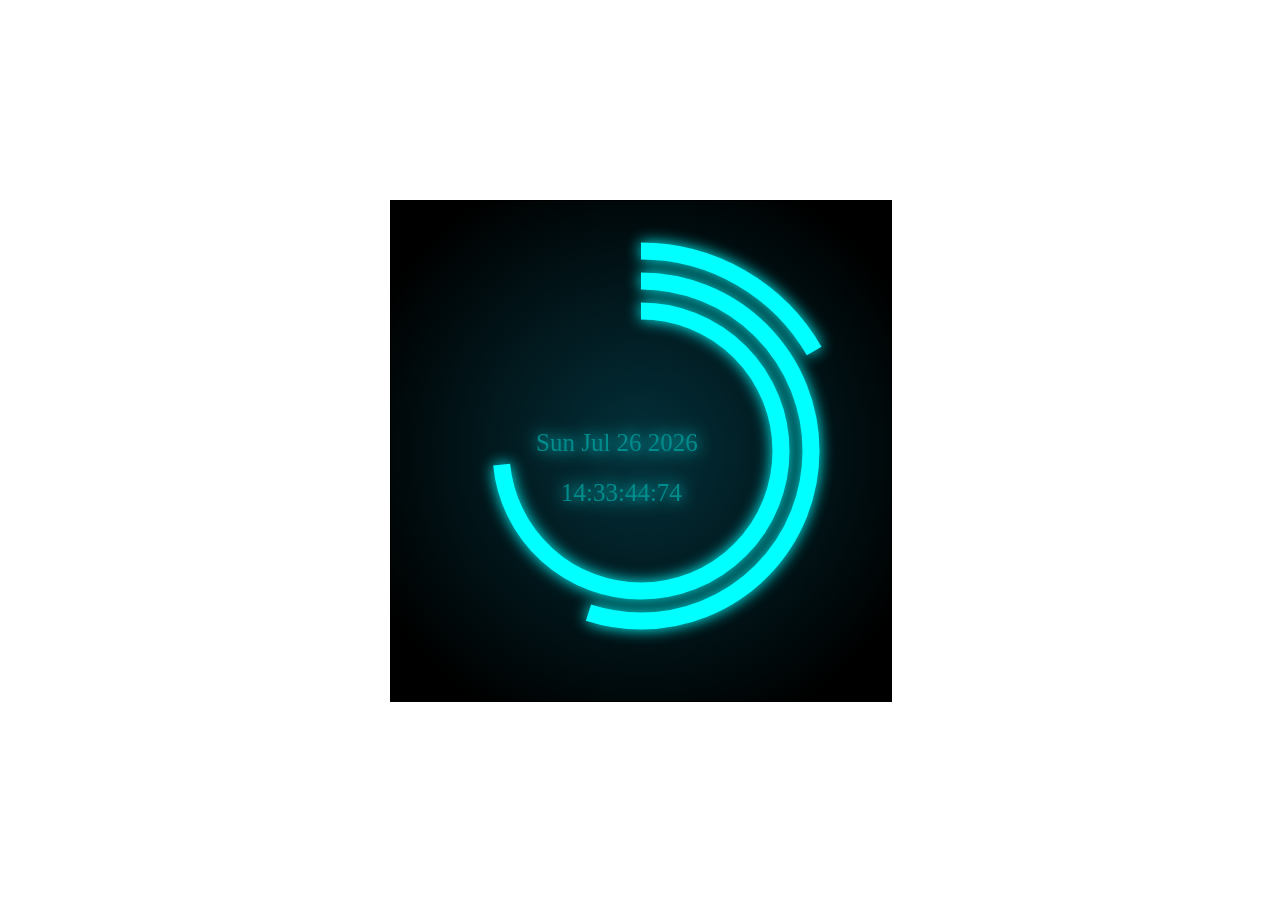
==== index.html @ 2221da6e "旋转时钟" ====
<!DOCTYPE html>
<html lang="en">

<head>
    <meta charset="UTF-8">
    <meta name="viewport" content="width=device-width, initial-scale=1.0">
    <title>Document</title>
    <style>
        canvas {
            border: 1px solid black;
            position: absolute;
            top: 50%;
            left: 50%;
            margin-top: -250px;
            margin-left: -250px;
        }
    </style>
</head>

<body>
    <canvas width="500" height="500" id="myCanvas">
    <script>
        var myCanvas = document.getElementById("myCanvas");
        //获取画笔
        var ctx = myCanvas.getContext('2d');
        //画笔的颜色 宽度
        ctx.strokeStyle = "#0ff";
        ctx.lineWidth = 17;
        ctx.shadowBlur = 15;
        ctx.shadowColor = "#0ff";

        function readerTime() {
            //获取当前时间
            var date = new Date();
            var today = date.toDateString();
            var h = date.getHours();
            var m = date.getMinutes();
            var s = date.getSeconds();
            var ms = date.getMilliseconds();

            var rs = s + ms / 1000;
            // console.log(h, m);
            // 背景 圆弧（ 时分秒） 文字时间日期
            grandint = ctx.createRadialGradient(250, 250, 5, 250, 250, 300); //渐变
            //规定渐变颜色
            grandint.addColorStop(0, '#03303a');
            grandint.addColorStop(1, '#000');
            ctx.fillStyle = grandint;
            ctx.fillRect(0, 0, 500, 500);
            //时针
            ctx.beginPath();
            ctx.arc(250, 250, 200, deg(270), deg((h * 30) - 90));
            ctx.stroke();
            //分针
            ctx.beginPath();
            ctx.arc(250, 250, 170, deg(270), deg((m * 6) - 90));
            ctx.stroke();
            //秒针
            ctx.beginPath();
            ctx.arc(250, 250, 140, deg(270), deg((rs * 6) - 90));
            ctx.stroke();
            //日期
            ctx.font = '25px Helvetice';
            ctx.fillStyle = '#008c8c';
            ctx.fillText(today, 145, 250);
            //时间
            ctx.font = '25px Helvetice';
            ctx.fillStyle = '#008c8c';
            //取后两位
            var h = ('0' + h).slice(-2);
            var m = ('0' + m).slice(-2);
            var s = ('0' + s).slice(-2);
            ctx.fillText(h + ':' + m + ':' + s + ':' + ms, 170, 300);
        }
        //动画
        setInterval(readerTime, 40);
        //角度转换弧度
        function deg(deg) {
            var f = Math.PI / 180;
            return deg * f;
        }
    </script>
</body>

</html>
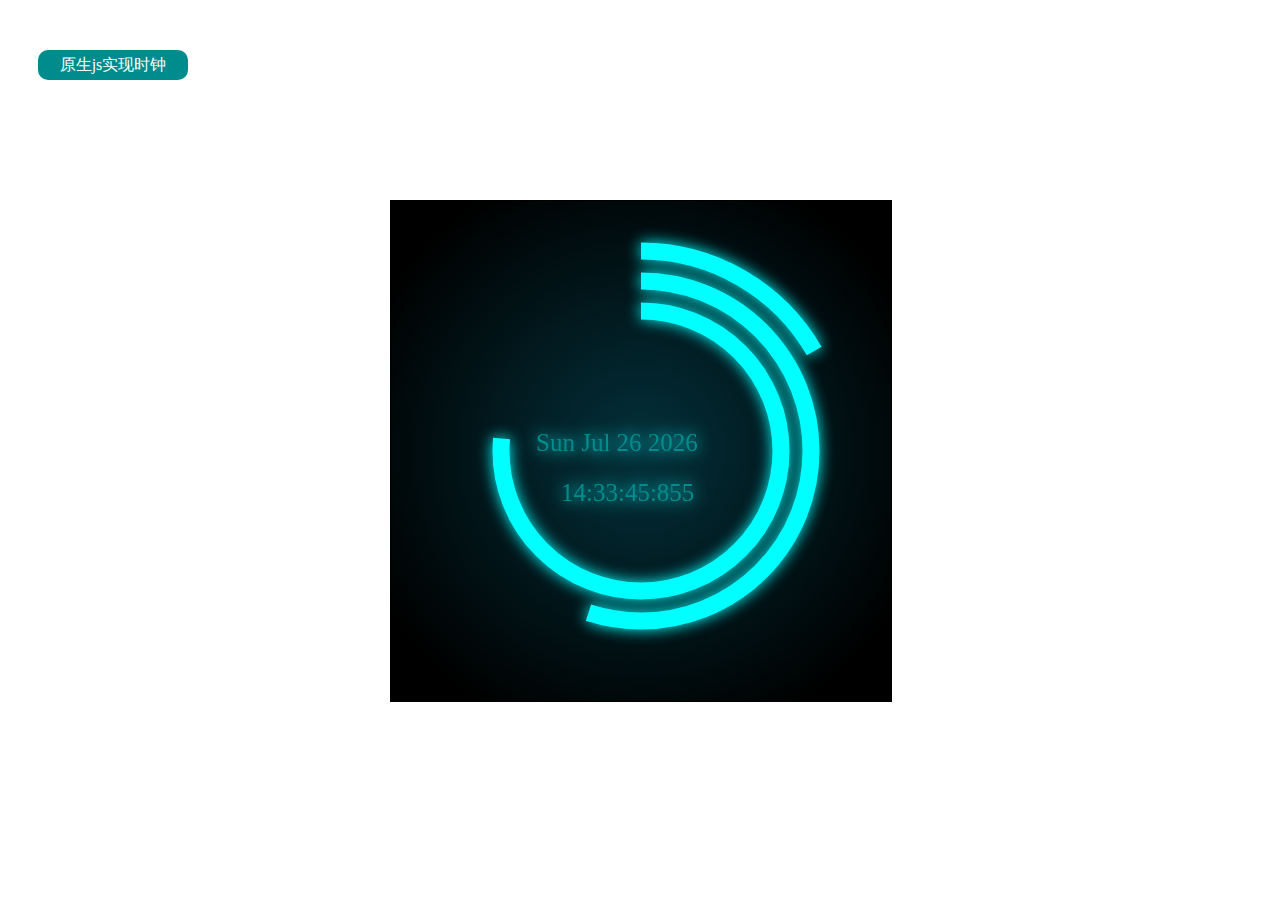
==== commit 7921d3c0: "时钟" ====
--- a/index.html
+++ b/index.html
@@ -4,7 +4,8 @@
 <head>
     <meta charset="UTF-8">
     <meta name="viewport" content="width=device-width, initial-scale=1.0">
-    <title>Document</title>
+    <title>canvas实现旋转时钟</title>
+    <link rel="stylesheet" href="./css/common.css">
     <style>
         canvas {
             border: 1px solid black;
@@ -18,7 +19,15 @@
 </head>
 
 <body>
+    <div class="wrapper">
+        <div class="btn">
+
+            <a href="./index2.html">原生js实现时钟</a>
+        </div>
+    </div>
     <canvas width="500" height="500" id="myCanvas">
+        
+
     <script>
         var myCanvas = document.getElementById("myCanvas");
         //获取画笔
--- a/css/common.css
+++ b/css/common.css
@@ -0,0 +1,34 @@
+html,
+body {
+    width: 100%;
+    height: 100%;
+}
+
+
+/* .container {
+    position: relative;
+    width: 100%;
+    height: 100%;
+    background-color: #333;
+} */
+
+.btn {
+    position: absolute;
+    top: 0;
+    width: 200px;
+    /* height: 100%; */
+    padding-left: 30px;
+}
+
+.btn a {
+    text-align: center;
+    display: inline-block;
+    text-decoration: none;
+    margin-top: 50px;
+    color: #fff;
+    width: 150px;
+    height: 30px;
+    line-height: 30px;
+    background-color: #008c8c;
+    border-radius: 10px;
+}